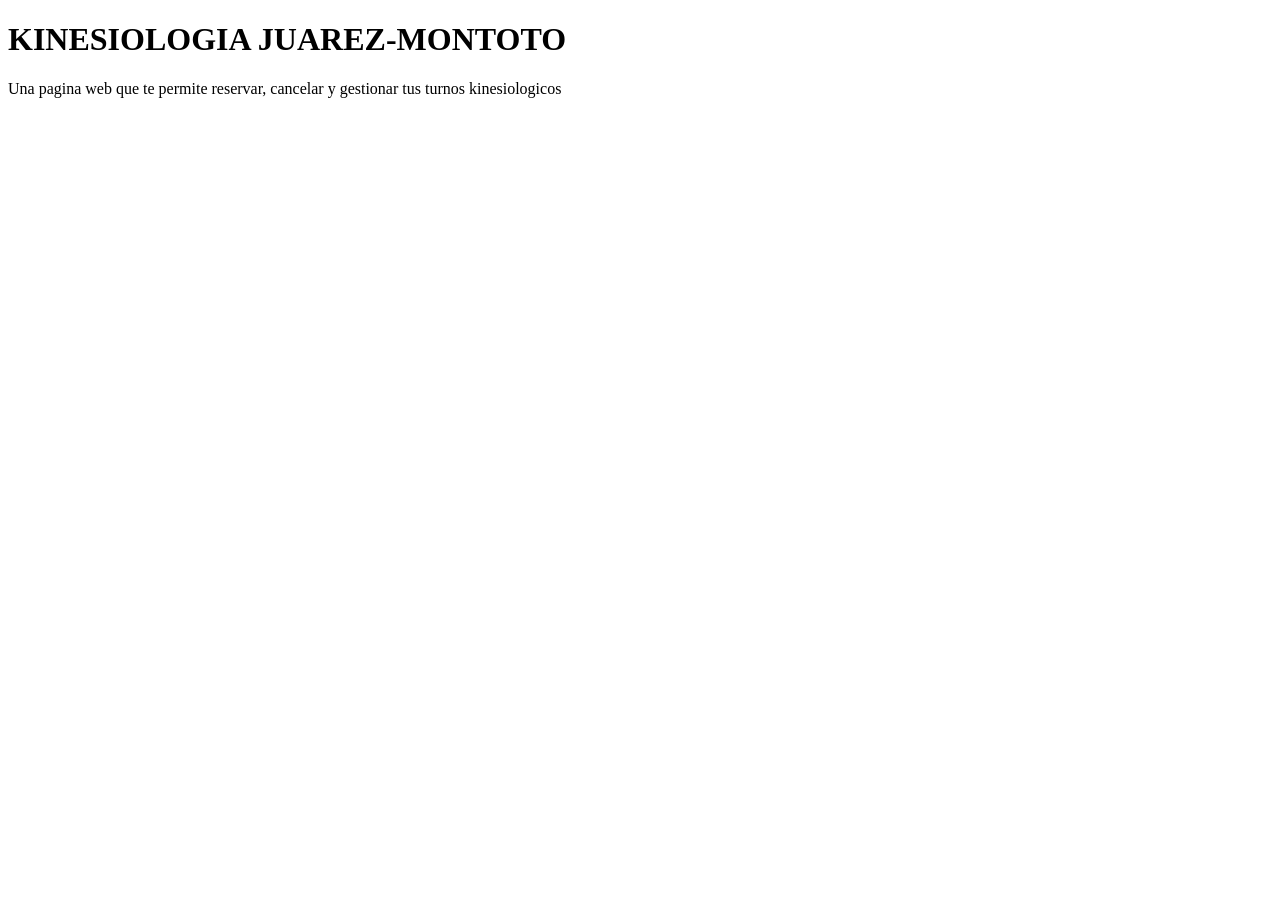
==== static/index.html @ a1c6fcaf "añado parte básica" ====
<!DOCTYPE html>
<html>
<head><title>KINESIOLOGIA JUAREZ-MONTOTO</title></head>
<body>
     <h1>KINESIOLOGIA JUAREZ-MONTOTO</h1>
	 <p>Una pagina web que te permite reservar, cancelar y gestionar tus turnos kinesiologicos</p>
</body>
</html>
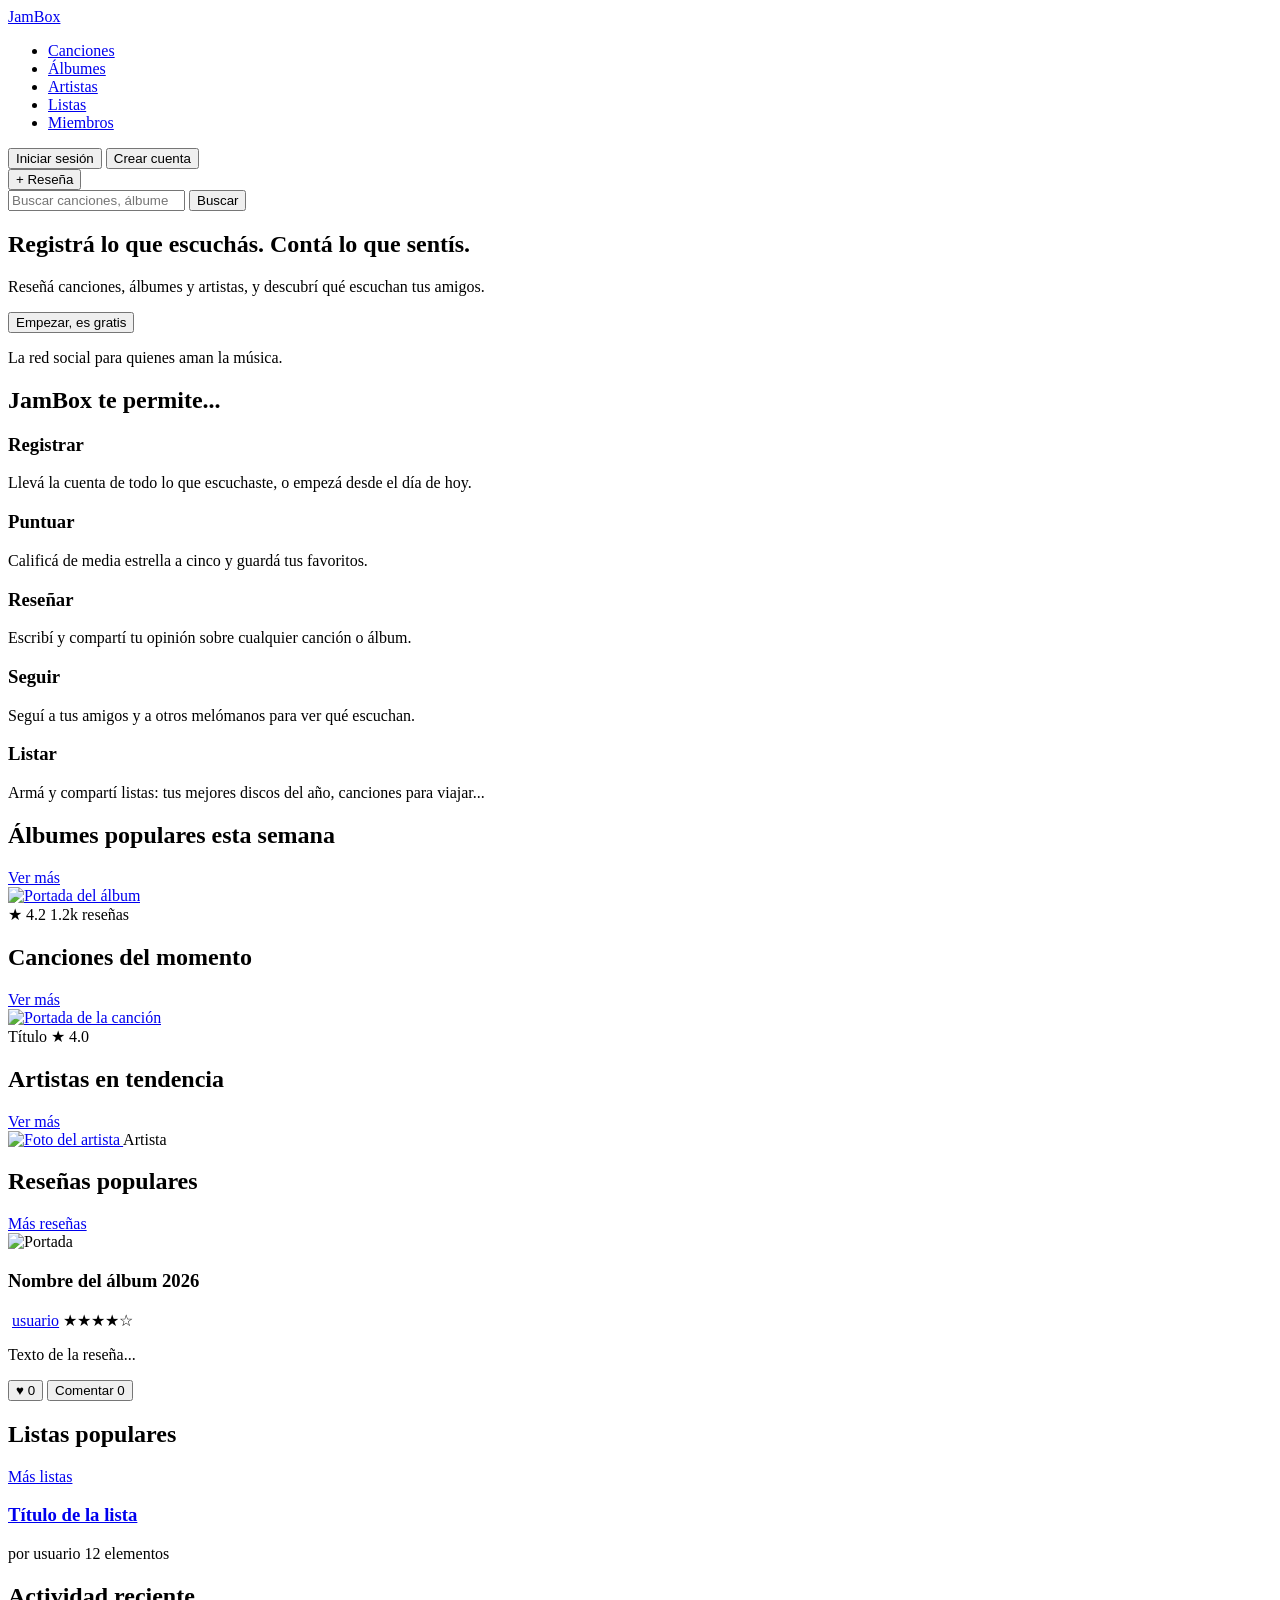
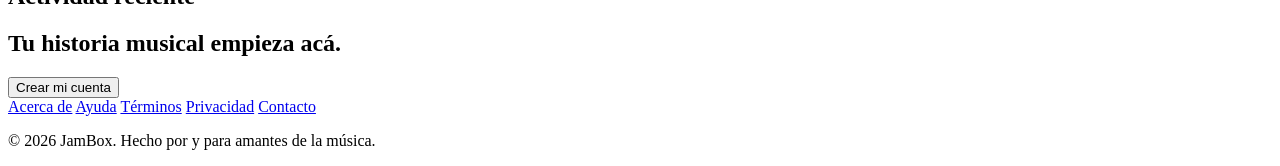
==== commit dcab4706: "primeros avances tp4" ====
--- a/static/index.html
+++ b/static/index.html
@@ -1,8 +1,276 @@
 <!DOCTYPE html>
-<html>
-<head><title>KINESIOLOGIA JUAREZ-MONTOTO</title></head>
-<body>
-     <h1>KINESIOLOGIA JUAREZ-MONTOTO</h1>
-	 <p>Una pagina web que te permite reservar, cancelar y gestionar tus turnos kinesiologicos</p>
+<html lang="es">
+<head>
+  <meta charset="UTF-8">
+  <meta name="viewport" content="width=device-width, initial-scale=1">
+  <title>JamBox — Reseñas de canciones, álbumes y artistas</title>
+  <link rel="stylesheet" href="/styles.css">
+</head>
+<body id="body">
+
+  <!-- ============ HEADER / NAVEGACIÓN ============ -->
+  <header id="site-header">
+    <div id="header-container">
+      <a id="logo" href="/">JamBox</a>
+
+      <nav id="main-nav">
+        <ul id="nav-list">
+          <li id="nav-songs"><a href="/canciones">Canciones</a></li>
+          <li id="nav-albums"><a href="/albumes">Álbumes</a></li>
+          <li id="nav-artists"><a href="/artistas">Artistas</a></li>
+          <li id="nav-lists"><a href="/listas">Listas</a></li>
+          <li id="nav-members"><a href="/miembros">Miembros</a></li>
+        </ul>
+      </nav>
+
+      <div id="header-actions">
+        <!-- Visible si NO hay sesión -->
+        <div id="auth-guest">
+          <button id="btn-login" type="button">Iniciar sesión</button>
+          <button id="btn-signup" type="button">Crear cuenta</button>
+        </div>
+
+        <!-- Visible si HAY sesión -->
+        <div id="auth-user" hidden>
+          <div id="user-menu-toggle">
+            <img id="user-avatar" src="/static/img/avatar-default.png" alt="Avatar">
+            <span id="user-name">usuario</span>
+          </div>
+          <div id="user-menu" hidden>
+            <a id="menu-profile" href="/perfil">Perfil</a>
+            <a id="menu-diary" href="/diario">Diario</a>
+            <a id="menu-reviews" href="/resenas">Reseñas</a>
+            <a id="menu-listenlist" href="/pendientes">Para escuchar</a>
+            <a id="menu-settings" href="/ajustes">Ajustes</a>
+            <button id="btn-logout" type="button">Cerrar sesión</button>
+          </div>
+        </div>
+
+        <button id="btn-new-review" type="button">+ Reseña</button>
+
+        <form id="search-form" action="/buscar" method="get">
+          <input id="search-input" type="search" name="q" placeholder="Buscar canciones, álbumes, artistas" autocomplete="off">
+          <button id="search-submit" type="submit">Buscar</button>
+          <div id="search-results" hidden></div>
+        </form>
+      </div>
+    </div>
+  </header>
+
+  <main id="site-main">
+
+    <!-- ============ HERO ============ -->
+    <section id="hero">
+      <div id="hero-backdrop"></div>
+      <div id="hero-content">
+        <h1 id="hero-title">Registrá lo que escuchás. Contá lo que sentís.</h1>
+        <p id="hero-subtitle">Reseñá canciones, álbumes y artistas, y descubrí qué escuchan tus amigos.</p>
+        <button id="hero-cta" type="button">Empezar, es gratis</button>
+        <p id="hero-tagline">La red social para quienes aman la música.</p>
+      </div>
+    </section>
+
+    <!-- ============ FUNCIONALIDADES ============ -->
+    <section id="features">
+      <h2 id="features-title">JamBox te permite...</h2>
+      <div id="features-grid">
+        <div id="feature-log" class="feature">
+          <h3 id="feature-log-title">Registrar</h3>
+          <p id="feature-log-text">Llevá la cuenta de todo lo que escuchaste, o empezá desde el día de hoy.</p>
+        </div>
+        <div id="feature-rate" class="feature">
+          <h3 id="feature-rate-title">Puntuar</h3>
+          <p id="feature-rate-text">Calificá de media estrella a cinco y guardá tus favoritos.</p>
+        </div>
+        <div id="feature-review" class="feature">
+          <h3 id="feature-review-title">Reseñar</h3>
+          <p id="feature-review-text">Escribí y compartí tu opinión sobre cualquier canción o álbum.</p>
+        </div>
+        <div id="feature-follow" class="feature">
+          <h3 id="feature-follow-title">Seguir</h3>
+          <p id="feature-follow-text">Seguí a tus amigos y a otros melómanos para ver qué escuchan.</p>
+        </div>
+        <div id="feature-lists" class="feature">
+          <h3 id="feature-lists-title">Listar</h3>
+          <p id="feature-lists-text">Armá y compartí listas: tus mejores discos del año, canciones para viajar...</p>
+        </div>
+      </div>
+    </section>
+
+    <!-- ============ NOVEDADES / POPULARES ============ -->
+    <section id="popular-albums">
+      <div id="popular-albums-header" class="section-header">
+        <h2 id="popular-albums-title">Álbumes populares esta semana</h2>
+        <a id="popular-albums-more" href="/albumes">Ver más</a>
+      </div>
+      <div id="popular-albums-grid" class="cover-grid">
+        <!-- Ejemplo de tarjeta; repetir con un range de Go -->
+        <article id="album-card-1" class="cover-card" data-album-id="1">
+          <a id="album-link-1" href="/album/1">
+            <img id="album-cover-1" src="/static/img/placeholder-cover.png" alt="Portada del álbum">
+          </a>
+          <div id="album-info-1" class="cover-info">
+            <span id="album-rating-1" class="rating">★ 4.2</span>
+            <span id="album-reviews-1" class="reviews-count">1.2k reseñas</span>
+          </div>
+        </article>
+      </div>
+    </section>
+
+    <section id="popular-songs">
+      <div id="popular-songs-header" class="section-header">
+        <h2 id="popular-songs-title">Canciones del momento</h2>
+        <a id="popular-songs-more" href="/canciones">Ver más</a>
+      </div>
+      <div id="popular-songs-grid" class="cover-grid">
+        <article id="song-card-1" class="cover-card" data-song-id="1">
+          <a id="song-link-1" href="/cancion/1">
+            <img id="song-cover-1" src="/static/img/placeholder-cover.png" alt="Portada de la canción">
+          </a>
+          <div id="song-info-1" class="cover-info">
+            <span id="song-title-1" class="track-title">Título</span>
+            <span id="song-rating-1" class="rating">★ 4.0</span>
+          </div>
+        </article>
+      </div>
+    </section>
+
+    <section id="popular-artists">
+      <div id="popular-artists-header" class="section-header">
+        <h2 id="popular-artists-title">Artistas en tendencia</h2>
+        <a id="popular-artists-more" href="/artistas">Ver más</a>
+      </div>
+      <div id="popular-artists-grid" class="cover-grid">
+        <article id="artist-card-1" class="cover-card" data-artist-id="1">
+          <a id="artist-link-1" href="/artista/1">
+            <img id="artist-photo-1" src="/static/img/placeholder-artist.png" alt="Foto del artista">
+          </a>
+          <span id="artist-name-1" class="artist-name">Artista</span>
+        </article>
+      </div>
+    </section>
+
+    <!-- ============ RESEÑAS Y LISTAS ============ -->
+    <div id="community-columns">
+
+      <section id="popular-reviews">
+        <div id="popular-reviews-header" class="section-header">
+          <h2 id="popular-reviews-title">Reseñas populares</h2>
+          <a id="popular-reviews-more" href="/resenas">Más reseñas</a>
+        </div>
+        <div id="popular-reviews-list">
+          <article id="review-card-1" class="review-card" data-review-id="1">
+            <img id="review-cover-1" class="review-cover" src="/static/img/placeholder-cover.png" alt="Portada">
+            <div id="review-body-1" class="review-body">
+              <h3 id="review-target-1" class="review-target">Nombre del álbum <span id="review-year-1">2026</span></h3>
+              <div id="review-author-1" class="review-author">
+                <img id="review-author-avatar-1" src="/static/img/avatar-default.png" alt="">
+                <a id="review-author-name-1" href="/usuario/1">usuario</a>
+                <span id="review-stars-1" class="stars">★★★★☆</span>
+              </div>
+              <p id="review-text-1" class="review-text">Texto de la reseña...</p>
+              <div id="review-actions-1" class="review-actions">
+                <button id="review-like-1" type="button" class="btn-like">♥ <span id="review-likes-1">0</span></button>
+                <button id="review-comment-1" type="button" class="btn-comment">Comentar <span id="review-comments-1">0</span></button>
+              </div>
+            </div>
+          </article>
+        </div>
+      </section>
+
+      <aside id="sidebar">
+        <section id="popular-lists">
+          <div id="popular-lists-header" class="section-header">
+            <h2 id="popular-lists-title">Listas populares</h2>
+            <a id="popular-lists-more" href="/listas">Más listas</a>
+          </div>
+          <div id="popular-lists-container">
+            <article id="list-card-1" class="list-card" data-list-id="1">
+              <div id="list-covers-1" class="list-covers"></div>
+              <h3 id="list-title-1" class="list-title"><a href="/lista/1">Título de la lista</a></h3>
+              <span id="list-author-1" class="list-author">por usuario</span>
+              <span id="list-count-1" class="list-count">12 elementos</span>
+            </article>
+          </div>
+        </section>
+
+        <section id="recent-activity">
+          <h2 id="recent-activity-title">Actividad reciente</h2>
+          <ul id="recent-activity-list"></ul>
+        </section>
+      </aside>
+
+    </div>
+
+    <!-- ============ LLAMADO FINAL ============ -->
+    <section id="bottom-cta">
+      <h2 id="bottom-cta-title">Tu historia musical empieza acá.</h2>
+      <button id="bottom-cta-btn" type="button">Crear mi cuenta</button>
+    </section>
+
+  </main>
+
+  <!-- ============ MODALES ============ -->
+  <div id="modal-overlay" hidden>
+
+    <div id="modal-login" class="modal" hidden>
+      <button id="modal-login-close" class="modal-close" type="button">×</button>
+      <h2 id="modal-login-title">Iniciar sesión</h2>
+      <form id="login-form">
+        <input id="login-username" type="text" name="username" placeholder="Usuario o email" required>
+        <input id="login-password" type="password" name="password" placeholder="Contraseña" required>
+        <p id="login-error" class="form-error" hidden></p>
+        <button id="login-submit" type="submit">Entrar</button>
+      </form>
+    </div>
+
+    <div id="modal-signup" class="modal" hidden>
+      <button id="modal-signup-close" class="modal-close" type="button">×</button>
+      <h2 id="modal-signup-title">Crear cuenta</h2>
+      <form id="signup-form">
+        <input id="signup-email" type="email" name="email" placeholder="Email" required>
+        <input id="signup-username" type="text" name="username" placeholder="Nombre de usuario" required>
+        <input id="signup-password" type="password" name="password" placeholder="Contraseña" required>
+        <p id="signup-error" class="form-error" hidden></p>
+        <button id="signup-submit" type="submit">Crear cuenta</button>
+      </form>
+    </div>
+
+    <div id="modal-review" class="modal" hidden>
+      <button id="modal-review-close" class="modal-close" type="button">×</button>
+      <h2 id="modal-review-title">Nueva reseña</h2>
+      <form id="review-form">
+        <input id="review-search" type="text" name="target" placeholder="Buscá una canción, álbum o artista" required>
+        <div id="review-rating" class="rating-input">
+          <button id="star-1" type="button" data-value="1">★</button>
+          <button id="star-2" type="button" data-value="2">★</button>
+          <button id="star-3" type="button" data-value="3">★</button>
+          <button id="star-4" type="button" data-value="4">★</button>
+          <button id="star-5" type="button" data-value="5">★</button>
+          <input id="review-rating-value" type="hidden" name="rating" value="0">
+        </div>
+        <textarea id="review-content" name="content" rows="6" placeholder="Escribí tu reseña..."></textarea>
+        <label id="review-spoiler-label"><input id="review-spoiler" type="checkbox" name="spoiler"> Contiene spoilers</label>
+        <button id="review-submit" type="submit">Publicar</button>
+      </form>
+    </div>
+
+  </div>
+
+  <!-- ============ FOOTER ============ -->
+  <footer id="site-footer">
+    <div id="footer-container">
+      <nav id="footer-nav">
+        <a id="footer-about" href="/acerca">Acerca de</a>
+        <a id="footer-help" href="/ayuda">Ayuda</a>
+        <a id="footer-terms" href="/terminos">Términos</a>
+        <a id="footer-privacy" href="/privacidad">Privacidad</a>
+        <a id="footer-contact" href="/contacto">Contacto</a>
+      </nav>
+      <p id="footer-copy">© 2026 JamBox. Hecho por y para amantes de la música.</p>
+    </div>
+  </footer>
+
+  <script src="./app.js"></script>
 </body>
 </html>
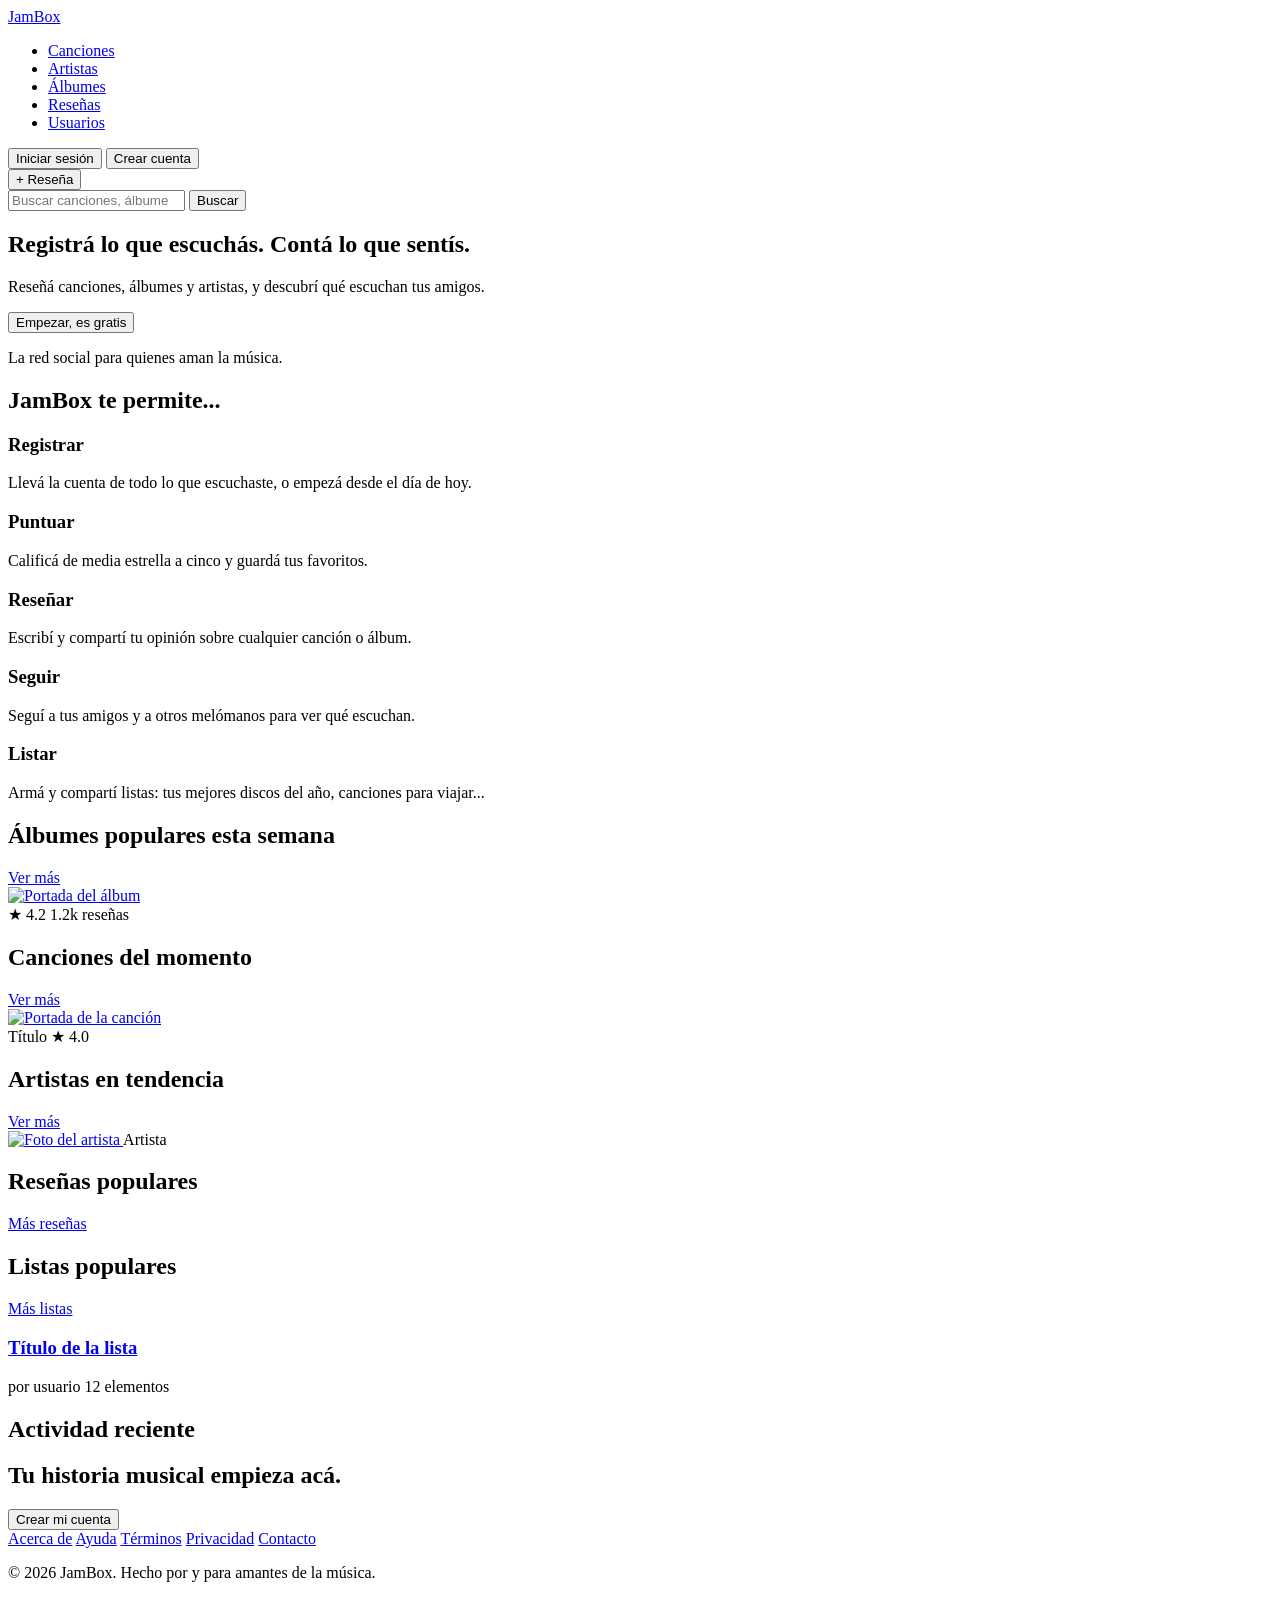
==== commit 1f6f06c2: "actualización css, tp4 terminado" ====
--- a/static/index.html
+++ b/static/index.html
@@ -15,11 +15,11 @@
 
       <nav id="main-nav">
         <ul id="nav-list">
-          <li id="nav-songs"><a href="/canciones">Canciones</a></li>
-          <li id="nav-albums"><a href="/albumes">Álbumes</a></li>
-          <li id="nav-artists"><a href="/artistas">Artistas</a></li>
-          <li id="nav-lists"><a href="/listas">Listas</a></li>
-          <li id="nav-members"><a href="/miembros">Miembros</a></li>
+          <li id="nav-songs"><a href="/songs.html">Canciones</a></li>
+          <li id="nav-artists"><a href="/artistas.html">Artistas</a></li>
+          <li id="nav-albums"><a href="/albums.html">Álbumes</a></li>
+          <li id="nav-reviews"><a href="/reviews.html">Reseñas</a></li>
+          <li id="nav-members"><a href="/users.html">Usuarios</a></li>
         </ul>
       </nav>
 
@@ -157,24 +157,6 @@
         <div id="popular-reviews-header" class="section-header">
           <h2 id="popular-reviews-title">Reseñas populares</h2>
           <a id="popular-reviews-more" href="/resenas">Más reseñas</a>
-        </div>
-        <div id="popular-reviews-list">
-          <article id="review-card-1" class="review-card" data-review-id="1">
-            <img id="review-cover-1" class="review-cover" src="/static/img/placeholder-cover.png" alt="Portada">
-            <div id="review-body-1" class="review-body">
-              <h3 id="review-target-1" class="review-target">Nombre del álbum <span id="review-year-1">2026</span></h3>
-              <div id="review-author-1" class="review-author">
-                <img id="review-author-avatar-1" src="/static/img/avatar-default.png" alt="">
-                <a id="review-author-name-1" href="/usuario/1">usuario</a>
-                <span id="review-stars-1" class="stars">★★★★☆</span>
-              </div>
-              <p id="review-text-1" class="review-text">Texto de la reseña...</p>
-              <div id="review-actions-1" class="review-actions">
-                <button id="review-like-1" type="button" class="btn-like">♥ <span id="review-likes-1">0</span></button>
-                <button id="review-comment-1" type="button" class="btn-comment">Comentar <span id="review-comments-1">0</span></button>
-              </div>
-            </div>
-          </article>
         </div>
       </section>
 
@@ -240,6 +222,13 @@
       <button id="modal-review-close" class="modal-close" type="button">×</button>
       <h2 id="modal-review-title">Nueva reseña</h2>
       <form id="review-form">
+        <input id="review-user-id" type="number" min="1" name="user_id" placeholder="Tu ID de usuario" required>
+      <select id="review-type" name="type" required>
+        <option value="song">Canción</option>
+        <option value="album">Álbum</option>
+        <option value="artist">Artista</option>
+      </select>
+<input id="review-target-id" type="number" min="1" name="target_id" placeholder="ID de la canción, álbum o artista" required>
         <input id="review-search" type="text" name="target" placeholder="Buscá una canción, álbum o artista" required>
         <div id="review-rating" class="rating-input">
           <button id="star-1" type="button" data-value="1">★</button>
@@ -272,5 +261,6 @@
   </footer>
 
   <script src="./app.js"></script>
+  <script src="/entidades.js"></script>
 </body>
 </html>
